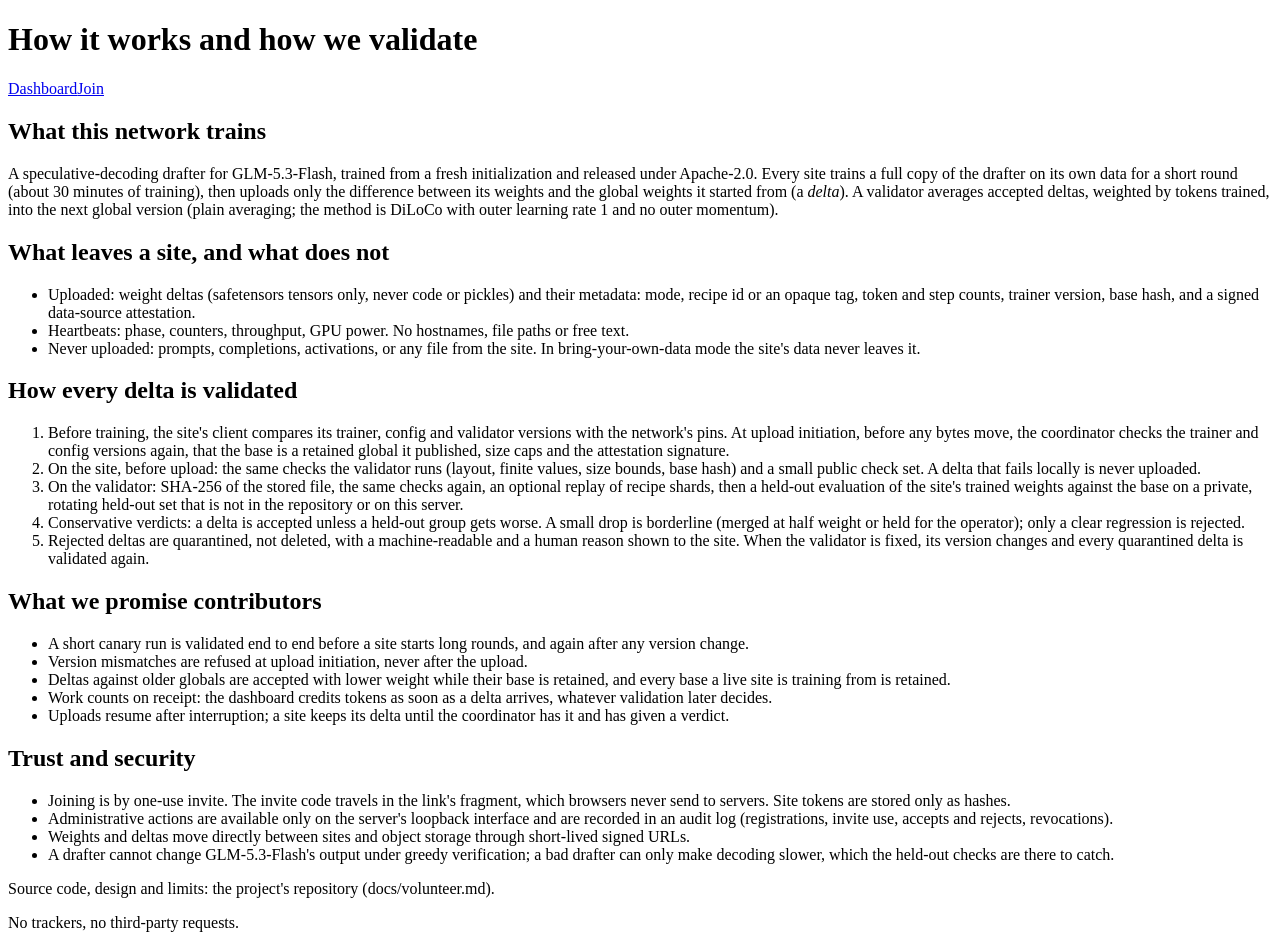
==== coordinator/static/how.html @ d3fed36f "Volunteer training: DiLoCo sync, coordinator, validator and drafter-join Sites train the whole draft" ====
<!doctype html>
<html lang="en">
<head>
<meta charset="utf-8">
<meta name="viewport" content="width=device-width, initial-scale=1">
<title>How Volunteer Training Works</title>
<meta name="description" content="How sites train the open GLM-5.3-Flash drafter together, and how every update is validated.">
<link rel="stylesheet" href="static/style.css">
</head>
<body data-page="how">
<header>
  <h1>How it works and how we validate</h1>
  <nav><a href="./">Dashboard</a><a href="join">Join</a></nav>
</header>
<main>
<article>
  <h2>What this network trains</h2>
  <p>A speculative-decoding drafter for GLM-5.3-Flash, trained from a fresh initialization and released under
  Apache-2.0. Every site trains a full copy of the drafter on its own data for a short round (about 30 minutes of
  training), then uploads only the difference between its weights and the global weights it started from (a
  <em>delta</em>). A validator averages accepted deltas, weighted by tokens trained, into the next global version
  (plain averaging; the method is DiLoCo with outer learning rate 1 and no outer momentum).</p>

  <h2>What leaves a site, and what does not</h2>
  <ul>
    <li>Uploaded: weight deltas (safetensors tensors only, never code or pickles) and their metadata: mode, recipe
    id or an opaque tag, token and step counts, trainer version, base hash, and a signed data-source attestation.</li>
    <li>Heartbeats: phase, counters, throughput, GPU power. No hostnames, file paths or free text.</li>
    <li>Never uploaded: prompts, completions, activations, or any file from the site. In bring-your-own-data mode
    the site's data never leaves it.</li>
  </ul>

  <h2>How every delta is validated</h2>
  <ol>
    <li>Before training, the site's client compares its trainer, config and validator versions with the
    network's pins. At upload initiation, before any bytes move, the coordinator checks the trainer and config
    versions again, that the base is a retained global it published, size caps and the attestation
    signature.</li>
    <li>On the site, before upload: the same checks the validator runs (layout, finite values, size bounds, base
    hash) and a small public check set. A delta that fails locally is never uploaded.</li>
    <li>On the validator: SHA-256 of the stored file, the same checks again, an optional replay of recipe shards,
    then a held-out evaluation of the site's trained weights against the base on a private, rotating held-out set
    that is not in the repository or on this server.</li>
    <li>Conservative verdicts: a delta is accepted unless a held-out group gets worse. A small drop is borderline
    (merged at half weight or held for the operator); only a clear regression is rejected.</li>
    <li>Rejected deltas are quarantined, not deleted, with a machine-readable and a human reason shown to the site.
    When the validator is fixed, its version changes and every quarantined delta is validated again.</li>
  </ol>

  <h2>What we promise contributors</h2>
  <ul>
    <li>A short canary run is validated end to end before a site starts long rounds, and again after any version
    change.</li>
    <li>Version mismatches are refused at upload initiation, never after the upload.</li>
    <li>Deltas against older globals are accepted with lower weight while their base is retained, and every base a
    live site is training from is retained.</li>
    <li>Work counts on receipt: the dashboard credits tokens as soon as a delta arrives, whatever validation later
    decides.</li>
    <li>Uploads resume after interruption; a site keeps its delta until the coordinator has it and has given a
    verdict.</li>
  </ul>

  <h2>Trust and security</h2>
  <ul>
    <li>Joining is by one-use invite. The invite code travels in the link's fragment, which browsers never send to
    servers. Site tokens are stored only as hashes.</li>
    <li>Administrative actions are available only on the server's loopback interface and are recorded in an audit
    log (registrations, invite use, accepts and rejects, revocations).</li>
    <li>Weights and deltas move directly between sites and object storage through short-lived signed URLs.</li>
    <li>A drafter cannot change GLM-5.3-Flash's output under greedy verification; a bad drafter can only make
    decoding slower, which the held-out checks are there to catch.</li>
  </ul>
  <p>Source code, design and limits: the project's repository (docs/volunteer.md).</p>
</article>
</main>
<footer>No trackers, no third-party requests.</footer>
</body>
</html>
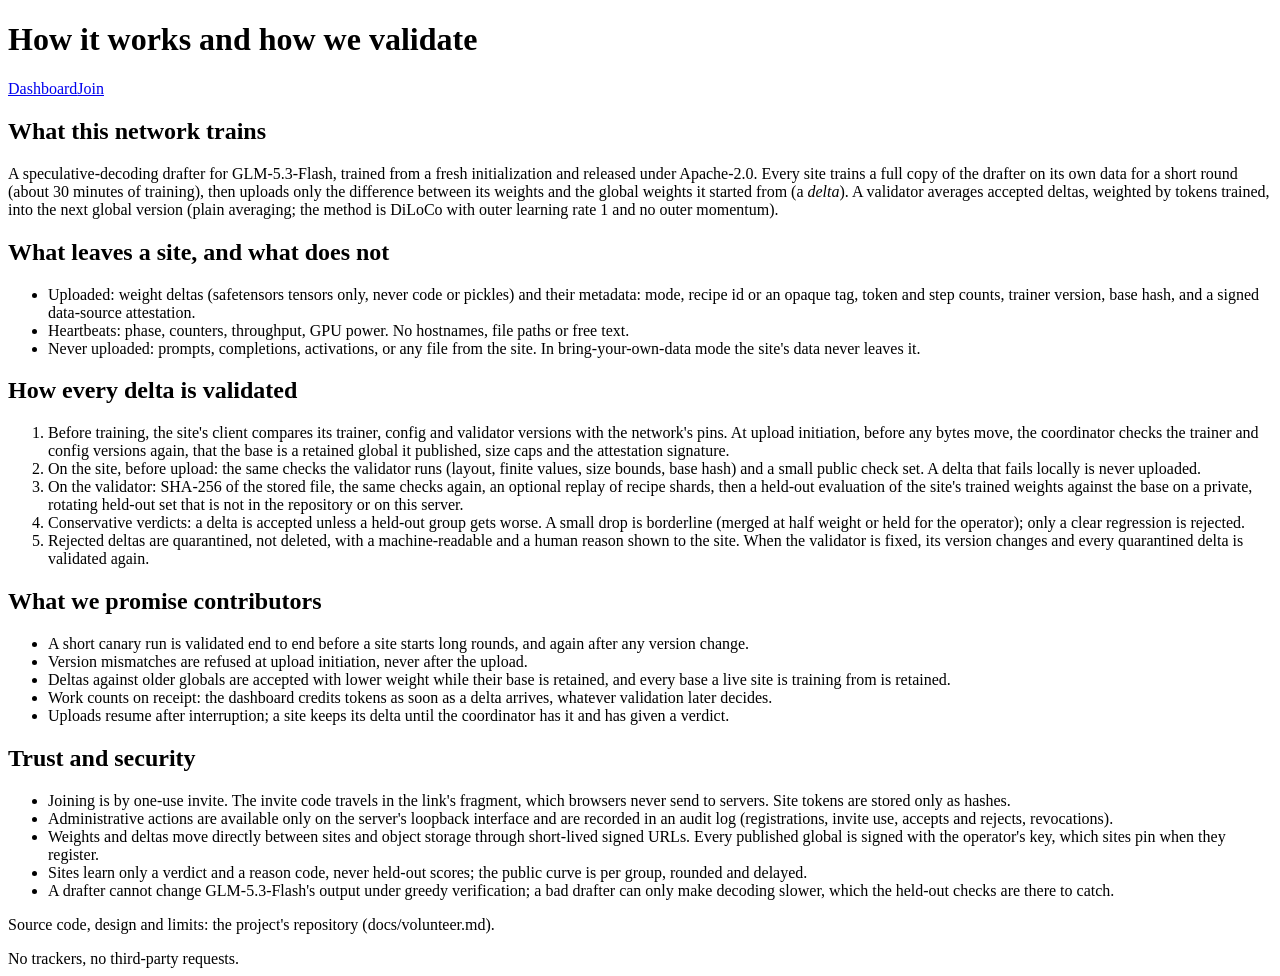
==== commit 19333669: "Volunteer training: fix security review findings, int8 deltas by default High: the held-out judge fa" ====
--- a/coordinator/static/how.html
+++ b/coordinator/static/how.html
@@ -66,7 +66,10 @@
     servers. Site tokens are stored only as hashes.</li>
     <li>Administrative actions are available only on the server's loopback interface and are recorded in an audit
     log (registrations, invite use, accepts and rejects, revocations).</li>
-    <li>Weights and deltas move directly between sites and object storage through short-lived signed URLs.</li>
+    <li>Weights and deltas move directly between sites and object storage through short-lived signed URLs. Every
+    published global is signed with the operator's key, which sites pin when they register.</li>
+    <li>Sites learn only a verdict and a reason code, never held-out scores; the public curve is per group,
+    rounded and delayed.</li>
     <li>A drafter cannot change GLM-5.3-Flash's output under greedy verification; a bad drafter can only make
     decoding slower, which the held-out checks are there to catch.</li>
   </ul>
